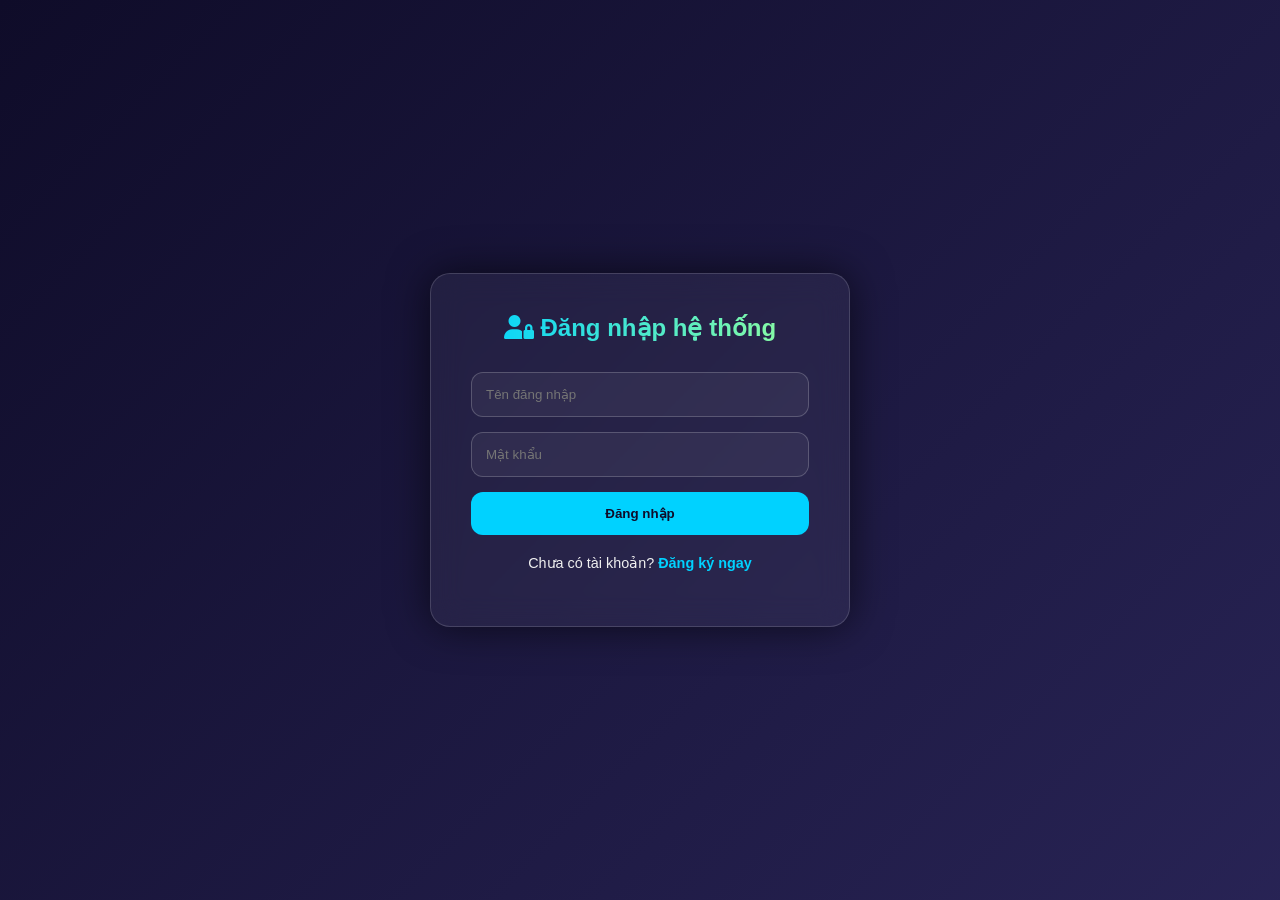
==== frontend/login.html @ 8d9a0d2a "first commit" ====
<!DOCTYPE html>
<html lang="vi">
<head>
    <meta charset="UTF-8">
    <title>Galaxy AI Law - Login</title>
    <link rel="stylesheet" href="style.css">
    <link rel="stylesheet" href="https://cdnjs.cloudflare.com/ajax/libs/font-awesome/6.4.0/css/all.min.css"/>
    <style>
        .login-page { height: 100vh; display: flex; align-items: center; justify-content: center; }
        .login-box { 
            width: 420px; padding: 40px; border-radius: 20px; 
            background: rgba(255,255,255,0.05); border: 1px solid rgba(255,255,255,0.15); 
            backdrop-filter: blur(15px); box-shadow: 0 0 40px rgba(0,0,0,0.6); 
        }
        .login-box h2 { 
            text-align: center; margin-bottom: 30px; 
            background: linear-gradient(to right,#00d2ff,#92fe9d); 
            -webkit-background-clip: text; -webkit-text-fill-color: transparent; 
        }
        .login-input { 
            width: 100%; padding: 14px; margin-bottom: 15px; border-radius: 12px; 
            border: 1px solid rgba(255,255,255,0.2); background: rgba(255,255,255,0.05); color: white; 
        }
        .login-btn-submit { 
            width: 100%; padding: 14px; border: none; border-radius: 12px; 
            background: #00d2ff; color: #0f0c29; font-weight: 600; cursor: pointer; transition: 0.3s; 
        }
        .login-btn-submit:hover { box-shadow: 0 0 15px #00d2ff; transform: translateY(-2px); }
    </style>
</head>
<body>

<div class="login-page">
    <div class="login-box">
        <h2><i class="fas fa-user-lock"></i> Đăng nhập hệ thống</h2>
        <input id="username" class="login-input" placeholder="Tên đăng nhập">
        <input id="password" type="password" class="login-input" placeholder="Mật khẩu">
        <button class="login-btn-submit" onclick="login()">Đăng nhập</button>
        
        <div style="margin-top: 20px; text-align: center; font-size: 0.9rem;">
            Chưa có tài khoản? 
            <a href="register.html" style="color: #00d2ff; text-decoration: none; font-weight: 600;">Đăng ký ngay</a>
        </div>

        <p id="error" style="margin-top: 15px; color: #ff6b6b; text-align: center;"></p>
    </div>
</div>

<script>
async function login() {
    const username = document.getElementById("username").value;
    const password = document.getElementById("password").value;

    try {
        const res = await fetch("http://127.0.0.1:8000/auth/login", {
            method: "POST",
            headers: { "Content-Type": "application/json" },
            body: JSON.stringify({ username, password })
        });

        const data = await res.json();

        if (res.ok) {
            localStorage.setItem("role", data.role);
            localStorage.setItem("user_id", data.user_id);
            localStorage.setItem("user_name", data.name);

            if (data.role === "ADMIN") {
                window.location = "admin.html";
            } else {
                window.location = "index.html";
            }
        } else {
            document.getElementById("error").innerText = data.detail || "Đăng nhập thất bại";
        }
    } catch (err) {
        document.getElementById("error").innerText = "Không thể kết nối đến Server!";
    }
}
</script>

</body>
</html>
---- frontend/style.css ----
/* style.css */
:root {
    /* Bảng màu Galaxy Chuyên nghiệp */
    --galaxy-dark: #0f0c29;
    --galaxy-mid: #302b63;
    --galaxy-light: #24243e;
    --accent-glow: #00d2ff;
    --accent-purple: #9d50bb;
    --glass-bg: rgba(255, 255, 255, 0.05);
    --glass-border: rgba(255, 255, 255, 0.15);
    --text-color: #f0f0f0;
    --user-msg-gradient: linear-gradient(135deg, #6a11cb 0%, #2575fc 100%);
}

* {
    margin: 0;
    padding: 0;
    box-sizing: border-box;
    font-family: 'Segoe UI', Roboto, -apple-system, sans-serif;
}

body {
    /* Hiệu ứng dải màu không gian chuyển động chậm */
    background: linear-gradient(135deg, #0f0c29, #302b63, #24243e, #0f0c29);
    background-size: 400% 400%;
    animation: gradientBG 15s ease infinite;
    height: 100vh;
    color: var(--text-color);
    overflow: hidden;
}

@keyframes gradientBG {
    0% { background-position: 0% 50%; }
    50% { background-position: 100% 50%; }
    100% { background-position: 0% 50%; }
}

.app {
    display: flex;
    height: 100vh;
    backdrop-filter: blur(8px);
}

/* SIDEBAR PHONG CÁCH KÍNH MỜ (GLASSMORPHISM) */
.sidebar {
    overflow:visible;
    width: 300px;
    background: rgba(0, 0, 0, 0.5);
    border-right: 1px solid var(--glass-border);
    padding: 25px 15px;
    display: flex;
    flex-direction: column;
    z-index: 10;
}

.sidebar h2 {
    font-size: 1.5rem;
    font-weight: 700;
    background: linear-gradient(to right, #00d2ff, #92fe9d);
    -webkit-background-clip: text;
    -webkit-text-fill-color: transparent;
    margin-bottom: 25px;
    display: flex;
    align-items: center;
    gap: 10px;
    justify-content: center;
}

#newChat {
    background: var(--glass-bg);
    color: white;
    border: 1px solid var(--accent-glow);
    padding: 14px;
    border-radius: 12px;
    cursor: pointer;
    font-weight: 600;
    transition: all 0.3s cubic-bezier(0.4, 0, 0.2, 1);
    box-shadow: 0 0 10px rgba(0, 210, 255, 0.2);
    margin-bottom: 30px;
}

#newChat:hover {
    background: var(--accent-glow);
    color: #0f0c29;
    box-shadow: 0 0 25px rgba(0, 210, 255, 0.5);
    transform: translateY(-2px);
}

.history-label {
    font-size: 0.75rem;
    color: rgba(255, 255, 255, 0.5);
    text-transform: uppercase;
    letter-spacing: 1px;
    margin-bottom: 15px;
    padding-left: 5px;
}

.history{
    flex:1;
    overflow-y:auto;
    overflow-x:visible;
    padding-right:5px;
    position:relative;
}

/* Tùy chỉnh thanh cuộn cho sidebar */
.history::-webkit-scrollbar { width: 4px; }
.history::-webkit-scrollbar-thumb { background: var(--glass-border); border-radius: 10px; }

.history-item{
display:flex;
justify-content:space-between;
align-items:center;
padding:8px;
cursor:pointer;
position:relative;
z-index:1;
}

.history-item:hover {
    background: rgba(255, 255, 255, 0.08);
    border-color: rgba(0, 210, 255, 0.3);
    transform: translateX(5px);
}

/* Highlight đoạn chat đang mở */
.history div[style*="border-color"] {
    background: rgba(0, 210, 255, 0.1) !important;
    border-color: var(--accent-glow) !important;
    box-shadow: inset 0 0 8px rgba(0, 210, 255, 0.2);
}

/* KHU VỰC CHAT CHÍNH */
.chat-area {
    flex: 1;
    display: flex;
    flex-direction: column;
    position: relative;
}

.header {
    padding: 15px 40px;
    background: rgba(0, 0, 0, 0.2);
    display: flex;
    justify-content: space-between;
    align-items: center;
    border-bottom: 1px solid var(--glass-border);
}

.header-info {
    display: flex;
    align-items: center;
    gap: 12px;
    font-weight: 500;
}

.login-btn {
    background: transparent;
    border: 1px solid var(--accent-glow);
    color: var(--accent-glow);
    padding: 8px 18px;
    border-radius: 20px;
    cursor: pointer;
    font-weight: 600;
    transition: all 0.3s;
}

.login-btn:hover {
    background: rgba(0, 210, 255, 0.1);
    box-shadow: 0 0 15px var(--accent-glow);
}

.messages {
    flex: 1;
    padding: 30px 18%;
    overflow-y: auto;
    scroll-behavior: smooth;
}

.messages::-webkit-scrollbar { width: 6px; }
.messages::-webkit-scrollbar-thumb { background: var(--glass-border); border-radius: 10px; }

/* TIN NHẮN */
.message {
    max-width: 80%;
    padding: 14px 20px;
    margin-bottom: 25px;
    border-radius: 18px;
    line-height: 1.6;
    font-size: 1rem;
    animation: fadeInSlide 0.4s ease-out forwards;
    position: relative;
}

@keyframes fadeInSlide {
    from { opacity: 0; transform: translateY(20px); }
    to { opacity: 1; transform: translateY(0); }
}

.user {
    background: var(--user-msg-gradient);
    color: white;
    margin-left: auto;
    border-bottom-right-radius: 4px;
    box-shadow: 0 4px 15px rgba(37, 117, 252, 0.4);
}

.bot {
    background: rgba(255, 255, 255, 0.08);
    border: 1px solid var(--glass-border);
    color: #fff;
    align-self: flex-start;
    border-bottom-left-radius: 4px;
    backdrop-filter: blur(10px);
}

/* KHUNG NHẬP LIỆU */
.input-section {
    padding: 20px 18% 40px;
}

.input-container {
    background: rgba(255, 255, 255, 0.06);
    border: 1px solid var(--glass-border);
    border-radius: 16px;
    padding: 10px 15px;
    display: flex;
    align-items: flex-end;
    box-shadow: 0 10px 40px rgba(0, 0, 0, 0.4);
    transition: border-color 0.3s;
}

.input-container:focus-within {
    border-color: var(--accent-glow);
}

textarea {
    flex: 1;
    background: transparent;
    border: none;
    color: white;
    padding: 10px;
    outline: none;
    font-size: 1rem;
    resize: none;
    max-height: 200px;
}

#send {
    background: var(--accent-glow);
    border: none;
    width: 42px;
    height: 42px;
    border-radius: 12px;
    color: #0f0c29;
    cursor: pointer;
    transition: all 0.3s;
    display: flex;
    align-items: center;
    justify-content: center;
    margin-bottom: 5px;
}

#send:hover {
    transform: scale(1.1) rotate(-5deg);
    box-shadow: 0 0 15px var(--accent-glow);
}

.disclaimer {
    text-align: center;
    font-size: 0.75rem;
    color: rgba(255, 255, 255, 0.4);
    margin-top: 12px;
}
/* Thêm vào style.css */
.message {
    max-width: 80%;
    padding: 15px 20px;
    margin-bottom: 20px;
    border-radius: 18px;
    line-height: 1.6; /* Khoảng cách dòng thoáng hơn */
    font-size: 1rem;
    word-wrap: break-word;
    /* Căn đều văn bản giúp nhìn chuyên nghiệp hơn */
    text-align: justify; 
}

/* Làm nổi bật các đoạn được in đậm */
.message b {
    color: var(--accent-glow);
    letter-spacing: 0.5px;
}

/* Tạo khoảng cách nhỏ cho các đoạn hội thoại */
.bot br {
    content: "";
    display: block;
    margin-bottom: 8px;
}

/**/
.suggestions-container {
    display: flex;
    flex-wrap: wrap;
    gap: 10px;
    margin-top: 10px;
    margin-bottom: 20px;
    animation: fadeIn 0.5s ease;
}

.suggestion-btn {
    background: rgba(255, 255, 255, 0.05);
    border: 1px solid var(--accent-glow);
    color: var(--accent-glow);
    padding: 8px 15px;
    border-radius: 20px;
    font-size: 0.85rem;
    cursor: pointer;
    transition: all 0.3s ease;
    backdrop-filter: blur(5px);
}

.suggestion-btn:hover {
    background: var(--accent-glow);
    color: #0f0c29;
    box-shadow: 0 0 15px var(--accent-glow);
    transform: translateY(-2px);
}

.rating-box{
margin-top:10px;
font-size:14px;
color:#aaa;
}

.star{
cursor:pointer;
font-size:20px;
margin-left:5px;
}

.star:hover{
color:gold;
}
.history-header{
    margin-top:20px;
    padding:10px;
    display:flex;
    justify-content:space-between;
    align-items:center;
    cursor:pointer;
    font-weight:600;
}

.history-header:hover{
    background:rgba(255,255,255,0.05);
}

#historyArrow{
    transition:0.3s;
}
.history-item{
display:flex;
justify-content:space-between;
align-items:center;
padding:8px;
cursor:pointer;
position:relative;
}

.history-menu-btn{
opacity:0;
}

.history-item:hover .history-menu-btn{
opacity:1;
}

.history-menu{
position:absolute;
right:5px;
top:38px;

background:#2f2f2f;
border-radius:12px;

display:none;
flex-direction:column;

min-width:210px;
padding:8px 0;

z-index:9999;

box-shadow:
0 10px 25px rgba(0,0,0,0.6),
0 0 0 1px rgba(255,255,255,0.05);
}
.history-menu div{
padding:10px 16px;
font-size:14px;
color:#e6e6e6;

display:flex;
align-items:center;
gap:10px;

cursor:pointer;
transition:0.2s;
}

.history-menu div:hover{
background:#3a3a3a;
}
.history-menu div:nth-child(3){
border-bottom:1px solid rgba(255,255,255,0.08);
margin-bottom:4px;
padding-bottom:12px;
}
.history-menu div:last-child{
color:#ff6b6b;
}

.history-menu div:last-child:hover{
background:rgba(255,0,0,0.15);
}
.history-menu.show{
display:flex;
}
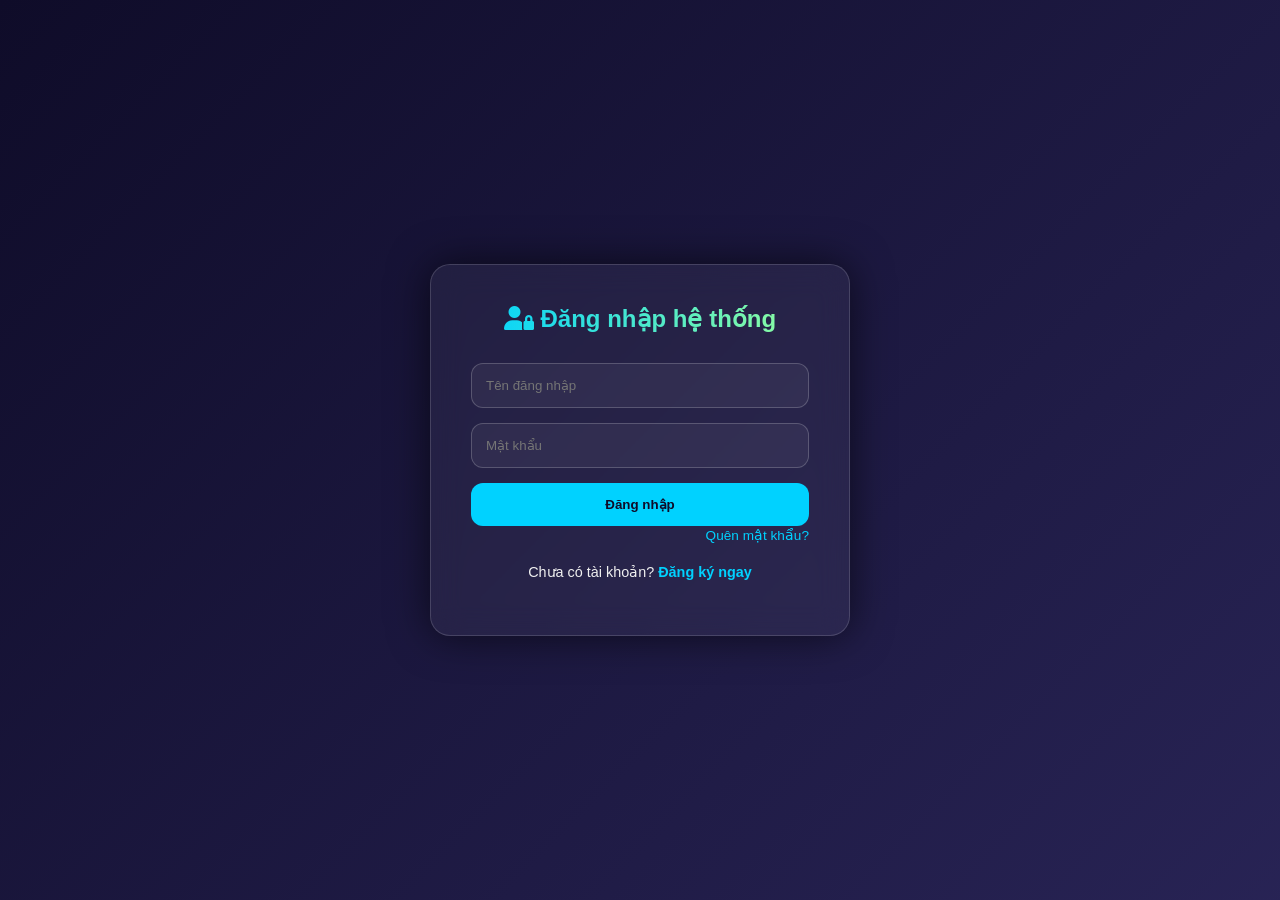
==== commit 2ed44abe: "noi dung commit" ====
--- a/frontend/login.html
+++ b/frontend/login.html
@@ -36,7 +36,9 @@
         <input id="username" class="login-input" placeholder="Tên đăng nhập">
         <input id="password" type="password" class="login-input" placeholder="Mật khẩu">
         <button class="login-btn-submit" onclick="login()">Đăng nhập</button>
-        
+        <div style="text-align: right; margin-bottom: 15px;">
+            <a href="forgot-password.html" style="color: #00d2ff; text-decoration: none; font-size: 0.85rem;">Quên mật khẩu?</a>
+        </div>
         <div style="margin-top: 20px; text-align: center; font-size: 0.9rem;">
             Chưa có tài khoản? 
             <a href="register.html" style="color: #00d2ff; text-decoration: none; font-weight: 600;">Đăng ký ngay</a>
--- a/frontend/style.css
+++ b/frontend/style.css
@@ -426,4 +426,186 @@
 }
 .history-menu.show{
 display:flex;
+}
+/* Guest Warning Bar */
+.guest-warning {
+    background: rgba(255, 193, 7, 0.1);
+    border: 1px solid rgba(255, 193, 7, 0.3);
+    color: #ffc107;
+    padding: 10px 20px;
+    margin: 15px 20px 0 20px;
+    border-radius: 12px;
+    font-size: 0.85rem;
+    text-align: center;
+    backdrop-filter: blur(10px);
+    animation: slideDown 0.5s ease;
+}
+
+.guest-warning a {
+    color: #00d2ff;
+    text-decoration: none;
+    font-weight: bold;
+    margin-left: 5px;
+}
+
+.guest-warning a:hover {
+    text-decoration: underline;
+}
+
+@keyframes slideDown {
+    from { opacity: 0; transform: translateY(-10px); }
+    to { opacity: 1; transform: translateY(0); }
+}
+/* style.css */
+
+/* Container chính của menu */
+.user-menu-container {
+    position: relative;
+    display: inline-block;
+}
+
+/* Định dạng Menu Dropdown */
+.user-dropdown-menu {
+    display: none; /* Mặc định ẩn */
+    position: absolute;
+    top: 100%; /* Nằm ngay dưới nút bấm */
+    right: 0;
+    background: rgba(15, 12, 41, 0.95); /* Màu Galaxy tối */
+    border: 1px solid var(--glass-border);
+    backdrop-filter: blur(10px);
+    border-radius: 12px;
+    min-width: 180px;
+    box-shadow: 0 10px 25px rgba(0,0,0,0.5);
+    z-index: 1000;
+    margin-top: 10px;
+    overflow: hidden;
+    animation: fadeInSlideDown 0.3s ease;
+}
+
+/* Hiển thị dropdown khi có class 'show' */
+.user-dropdown-menu.show {
+    display: block !important;
+}
+
+/* Định dạng các item trong menu */
+.dropdown-item {
+    padding: 12px 20px;
+    color: #f0f0f0;
+    cursor: pointer;
+    font-size: 0.9rem;
+    display: flex;
+    align-items: center;
+    gap: 12px;
+    transition: background 0.2s;
+}
+
+.dropdown-item:hover {
+    background: rgba(0, 210, 255, 0.1);
+}
+
+.dropdown-item i {
+    width: 16px;
+    text-align: center;
+    color: #ccc;
+}
+
+/* Vạch kẻ ngang */
+.dropdown-divider {
+    height: 1px;
+    background: rgba(255, 255, 255, 0.08);
+}
+
+/* Đặc biệt cho nút Thoát */
+.logout-item {
+    color: #ff6b6b;
+}
+.logout-item i {
+    color: #ff6b6b;
+}
+
+/* --- Style cho Modal Hồ Sơ --- */
+.profile-modal .modal-content {
+    background: #1a1a2e;
+    border: 1px solid var(--accent-glow);
+    width: 400px;
+}
+
+.profile-details {
+    margin-top: 25px;
+}
+
+.profile-info-group {
+    margin-bottom: 18px;
+    border-bottom: 1px dashed rgba(255,255,255,0.08);
+    padding-bottom: 10px;
+}
+
+.profile-info-group label {
+    display: block;
+    color: #888;
+    font-size: 0.85rem;
+    margin-bottom: 5px;
+}
+
+.profile-info-group p {
+    color: white;
+    font-weight: 600;
+    font-size: 1rem;
+    color: var(--accent-glow);
+}
+
+/* Hiệu ứng Animation */
+@keyframes fadeInSlideDown {
+    from { opacity: 0; transform: translateY(-10px); }
+    to { opacity: 1; transform: translateY(0); }
+}
+/* Lớp nền mờ bao phủ toàn màn hình */
+.modal {
+    display: none; 
+    position: fixed; 
+    z-index: 2000; 
+    left: 0;
+    top: 0;
+    width: 100%; 
+    height: 100%; 
+    background-color: rgba(0,0,0,0.7); /* Nền đen mờ */
+    backdrop-filter: blur(4px);
+}
+
+/* Hộp nội dung chính */
+.modal-content {
+    background-color: #1a1a2e;
+    margin: 10% auto; 
+    padding: 30px;
+    border: 1px solid #00d2ff;
+    width: 90%;
+    max-width: 450px;
+    border-radius: 20px;
+    position: relative;
+    color: white;
+    box-shadow: 0 0 20px rgba(0, 210, 255, 0.3);
+}
+
+.close-modal {
+    position: absolute;
+    right: 20px;
+    top: 15px;
+    font-size: 28px;
+    font-weight: bold;
+    color: #888;
+    cursor: pointer;
+}
+
+.close-modal:hover { color: #fff; }
+/* Icon ghim nghiêng và có màu nổi bật */
+.pin-icon {
+    color: #00d2ff; /* Màu xanh giống theme của bạn */
+    transform: rotate(-45deg);
+    font-size: 0.8rem;
+    margin-right: 5px;
+}
+
+/* Tùy chọn: Highlight nhẹ background của item được ghim */
+.history-item.pinned {
+    background: rgba(255, 255, 255, 0.03);
 }
